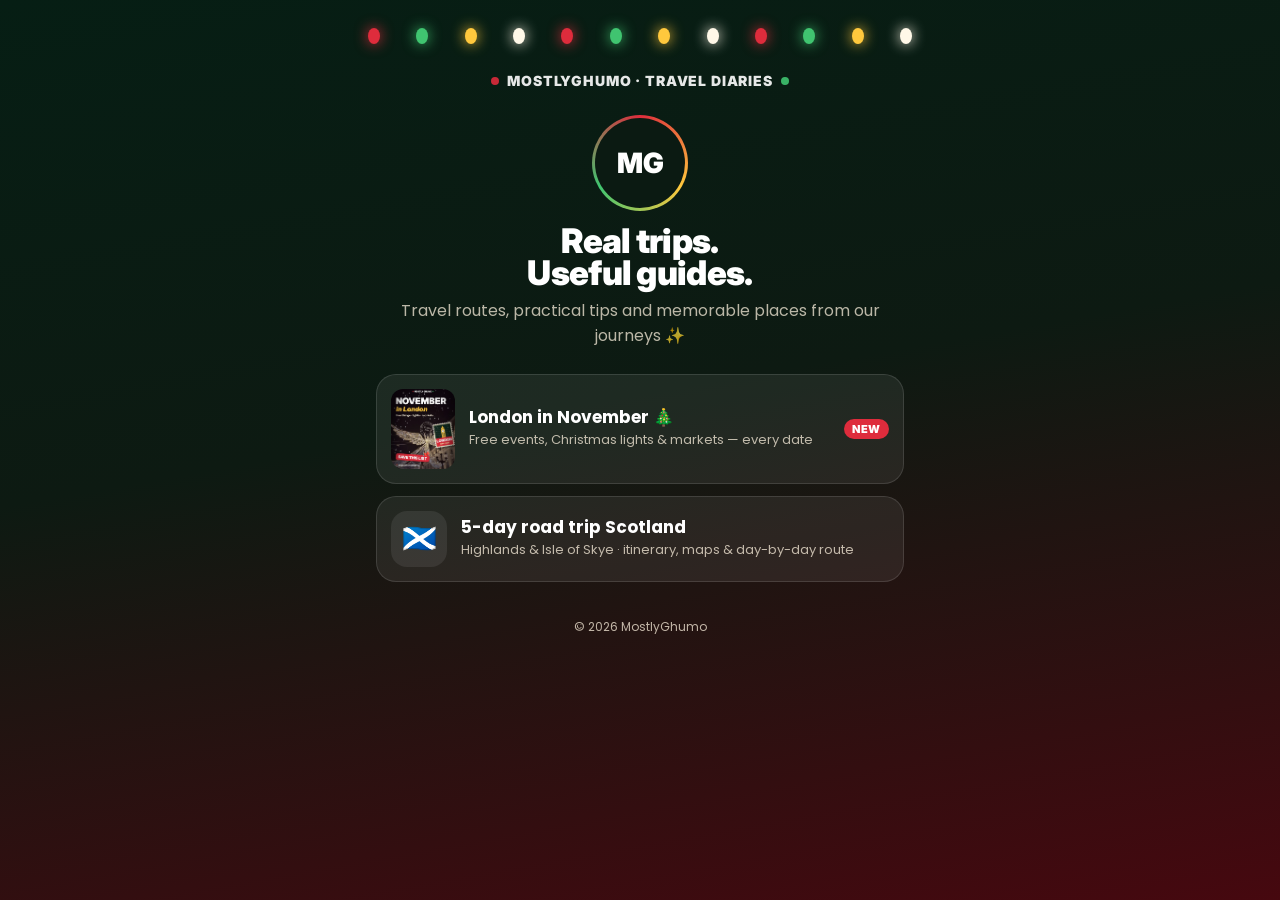
==== index.html @ f5c1419d "Add London in November guide and Christmas link hub Co-Authored-By: Claude Opus 5.5 <noreply@anthrop" ====
<!doctype html>
<html lang="en">
<head>
<meta charset="utf-8">
<meta name="viewport" content="width=device-width,initial-scale=1">
<title>MostlyGhumo | Travel Guides</title>
<meta name="description" content="Mostly Ghumo — London & UK travel guides, monthly event dates and real-life recommendations.">
<meta property="og:title" content="Mostly Ghumo">
<meta property="og:description" content="London & UK guides, monthly event dates and more.">
<meta property="og:image" content="assets/og-london-november.jpg">
<link rel="preconnect" href="https://fonts.googleapis.com"><link rel="preconnect" href="https://fonts.gstatic.com" crossorigin>
<link href="https://fonts.googleapis.com/css2?family=Inter:ital,wght@0,900;1,900&family=Poppins:wght@400;500;700&display=swap" rel="stylesheet">
<link rel="stylesheet" href="assets/style.css">
</head>
<body>
<div class="snow" aria-hidden="true"></div>
<main class="wrap">
  <div class="lights" aria-hidden="true"><span></span><span></span><span></span><span></span><span></span><span></span><span></span><span></span><span></span><span></span><span></span><span></span></div>
  <div class="brand">MOSTLYGHUMO · TRAVEL DIARIES</div>
  <header class="hero">
    <div class="avatar"><div>MG</div></div>
    <h1>Real trips.<br>Useful guides.</h1>
    <p class="muted">Travel routes, practical tips and memorable places from our journeys ✨</p>
  </header>
  <nav class="links" id="links" aria-label="Links"></nav>
  <footer>© <span id="y"></span> MostlyGhumo</footer>
</main>
<script>
/* ===== EDIT YOUR LINKS HERE =====
   Newest at the top. Leave url "" to hide a link until it's ready.
   img is optional (a small cover thumbnail), otherwise emoji is used. */
const LINKS = [
  { title: "London in November 🎄", sub: "Free events, Christmas lights & markets — every date", url: "london-november/", img: "assets/london-november-cover.jpg", tag: "NEW" },
  { title: "5-day road trip Scotland", sub: "Highlands & Isle of Skye · itinerary, maps & day-by-day route", url: "scotland-trip-2026/share-trip.html", emoji: "🏴󠁧󠁢󠁳󠁣󠁴󠁿" },
  { title: "Instagram", sub: "Follow for monthly London plans", url: "", emoji: "📸" },
];

const box = document.getElementById("links");
LINKS.filter(l => l.url).forEach(l => {
  const a = document.createElement("a");
  a.className = "link"; a.href = l.url;
  if (/^https?:/.test(l.url)) { a.target = "_blank"; a.rel = "noopener"; }
  a.innerHTML = (l.img ? `<img src="${l.img}" alt="" loading="lazy">` : `<span class="ico">${l.emoji || "✨"}</span>`)
    + `<span><b></b><small></small></span>` + (l.tag ? `<span class="tag">${l.tag}</span>` : "");
  a.querySelector("b").textContent = l.title;
  a.querySelector("small").textContent = l.sub || "";
  box.appendChild(a);
});
document.getElementById("y").textContent = new Date().getFullYear();
</script>
<script src="assets/snow.js"></script>
</body>
</html>
---- assets/style.css ----
:root{
  --red:#de2c3c;--green:#40c470;--gold:#ffc83d;--cream:#fff4e1;
  --bg1:#061e14;--bg2:#46080f;--card:rgba(255,255,255,.07);--line:rgba(255,255,255,.12);
  --text:#fff;--muted:rgba(255,244,225,.72);
}
*{box-sizing:border-box;margin:0;padding:0}
html{-webkit-text-size-adjust:100%;background:#0d1a12}
body{
  font-family:"Poppins",system-ui,-apple-system,sans-serif;color:var(--text);
  background:linear-gradient(170deg,var(--bg1) 0%,#0d1a12 45%,var(--bg2) 100%);
  min-height:100vh;overflow-x:hidden;
}
a{color:inherit}
.snow{position:fixed;inset:0;pointer-events:none;z-index:0;overflow:hidden}
.snow i{position:absolute;top:-10px;width:6px;height:6px;border-radius:50%;background:#fff;opacity:.75;animation:fall linear infinite}
@keyframes fall{to{transform:translate3d(var(--x,20px),105vh,0)}}
@media (prefers-reduced-motion:reduce){.snow{display:none}}
.wrap{position:relative;z-index:1;max-width:560px;margin:0 auto;padding:28px 16px 60px}
.lights{display:flex;justify-content:space-between;margin:0 -8px 22px;height:22px}
.lights span{width:12px;height:16px;border-radius:50%;box-shadow:0 0 14px currentColor;background:currentColor;animation:tw 1.8s ease-in-out infinite}
.lights span:nth-child(4n+1){color:var(--red)}.lights span:nth-child(4n+2){color:var(--green);animation-delay:.4s}
.lights span:nth-child(4n+3){color:var(--gold);animation-delay:.8s}.lights span:nth-child(4n){color:#fff8e8;animation-delay:1.2s}
@keyframes tw{50%{opacity:.45}}
.brand{font-family:"Inter",sans-serif;font-weight:900;letter-spacing:.06em;font-size:14px;text-align:center;opacity:.9}
.brand:before{content:"";display:inline-block;width:8px;height:8px;border-radius:50%;background:var(--red);margin-right:8px;vertical-align:1px}
.brand:after{content:"";display:inline-block;width:8px;height:8px;border-radius:50%;background:var(--green);margin-left:8px;vertical-align:1px}
h1{font-family:"Inter",sans-serif;font-weight:900;line-height:.95;letter-spacing:-.02em}
.kicker{color:var(--gold);font-weight:700}
.muted{color:var(--muted)}
.small{font-size:13px}

/* hub */
.hero{text-align:center;margin:26px 0 26px}
.avatar{width:96px;height:96px;border-radius:50%;margin:0 auto 14px;background:conic-gradient(var(--red),var(--gold),var(--green),var(--red));padding:3px}
.avatar div{width:100%;height:100%;border-radius:50%;background:#0b1a12;display:grid;place-items:center;font:900 28px "Inter",sans-serif}
.hero h1{font-size:34px}
.hero p{margin-top:8px}
.links{display:grid;gap:12px}
.link{display:flex;align-items:center;gap:14px;padding:14px;border-radius:20px;background:var(--card);border:1px solid var(--line);text-decoration:none;transition:transform .15s,background .15s}
.link:hover,.link:focus-visible{transform:translateY(-2px);background:rgba(255,255,255,.12)}
.link img{width:64px;height:80px;object-fit:cover;border-radius:12px;flex:none}
.link .ico{width:56px;height:56px;border-radius:16px;display:grid;place-items:center;font-size:28px;background:rgba(255,255,255,.08);flex:none}
.link b{display:block;font-size:17px;line-height:1.25}
.link small{display:block;color:var(--muted);font-size:13px;margin-top:2px}
.tag{font:900 11px "Inter",sans-serif;letter-spacing:.06em;background:var(--red);padding:3px 8px;border-radius:99px;margin-left:auto;flex:none}
.tag.g{background:var(--green);color:#082414}
footer{text-align:center;margin-top:36px;font-size:12px;color:var(--muted)}

/* guide page */
.back{display:inline-block;text-decoration:none;font-size:14px;color:var(--muted);margin-bottom:12px}
.ghead{display:flex;gap:16px;align-items:flex-start;justify-content:space-between;margin:18px 0 10px}
.ghead h1{font-size:44px}
.ghead h1 em{display:block;font-style:italic;color:var(--gold);font-size:36px}
.stamp{flex:none;width:96px;padding:6px;background:#faf6ec;transform:rotate(7deg);
  -webkit-mask:radial-gradient(circle 5px at 5px 5px,#0000 98%,#000) -5px -5px/12px 12px;
  mask:radial-gradient(circle 5px at 5px 5px,#0000 98%,#000) -5px -5px/12px 12px;filter:drop-shadow(0 6px 10px #0008)}
.stamp div{background:linear-gradient(#10281e 0 58%,var(--red) 58%);height:112px;display:flex;flex-direction:column;justify-content:flex-end;align-items:center;padding-bottom:10px;outline:2px solid #c8a03c;outline-offset:-4px}
.stamp b{font:900 17px "Inter",sans-serif;letter-spacing:.02em}
.stamp small{font:900 9px "Inter",sans-serif;color:#ffe6aa}
.chips{display:flex;flex-wrap:wrap;gap:8px;margin:14px 0 4px}
.chip{font:700 13px "Poppins",sans-serif;padding:7px 12px;border-radius:99px;border:1px solid var(--line);background:var(--card);color:#fff;cursor:pointer}
.chip[aria-pressed="true"]{background:var(--gold);color:#1b1200;border-color:var(--gold)}
section{margin-top:26px}
section h2{font:900 24px "Inter",sans-serif;display:flex;align-items:baseline;gap:10px}
section h2 span{font:700 14px "Poppins",sans-serif;color:var(--gold)}
.rows{display:grid;gap:8px;margin-top:12px}
.row{display:grid;grid-template-columns:96px 1fr;gap:12px;align-items:center;padding:8px;border-radius:16px;background:var(--card);border:1px solid var(--line)}
.pill{font:900 15px "Inter",sans-serif;text-align:center;padding:10px 4px;border-radius:12px;line-height:1.05}
.free .pill{background:var(--green);color:#0a1e12}
.major .pill{background:var(--red);color:#fff}
.lights-s .pill{background:var(--gold);color:#1b1200}
.markets .pill{background:var(--cream);color:var(--red)}
.row b{display:block;font-size:16px;line-height:1.25}
.row small{display:block;color:var(--muted);font-size:13px;margin-top:2px}
.row a{text-decoration:none}
.row a b:after{content:" ↗";color:var(--gold);font-size:13px}
.empty{color:var(--muted);font-size:14px;padding:6px 2px}
.note{margin-top:30px;padding:14px;border-radius:16px;border:1px dashed var(--line);font-size:13px;color:var(--muted)}
.cta{display:block;text-align:center;margin-top:22px;padding:14px;border-radius:16px;background:var(--red);font:900 16px "Inter",sans-serif;text-decoration:none}
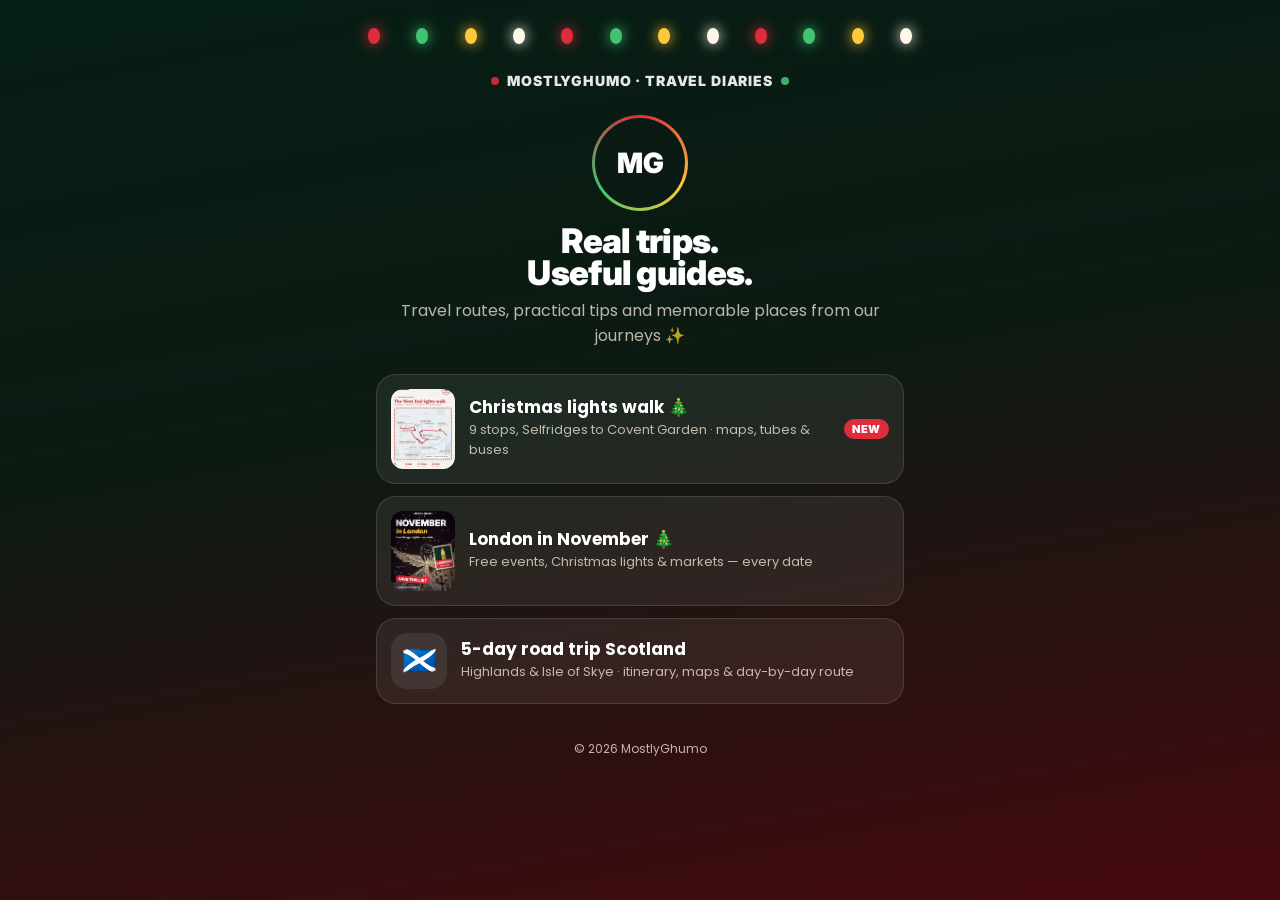
==== commit 2787b3d9: "Add London Christmas lights walks guide and link it from the hub Co-Authored-By: Claude Opus 5.5 <no" ====
--- a/index.html
+++ b/index.html
@@ -30,7 +30,8 @@
    Newest at the top. Leave url "" to hide a link until it's ready.
    img is optional (a small cover thumbnail), otherwise emoji is used. */
 const LINKS = [
-  { title: "London in November 🎄", sub: "Free events, Christmas lights & markets — every date", url: "london-november/", img: "assets/london-november-cover.jpg", tag: "NEW" },
+  { title: "Christmas lights walk 🎄", sub: "9 stops, Selfridges to Covent Garden · maps, tubes & buses", url: "london-christmas-lights/", img: "assets/lights-walk-cover.jpg", tag: "NEW" },
+  { title: "London in November 🎄", sub: "Free events, Christmas lights & markets — every date", url: "london-november/", img: "assets/london-november-cover.jpg" },
   { title: "5-day road trip Scotland", sub: "Highlands & Isle of Skye · itinerary, maps & day-by-day route", url: "scotland-trip-2026/share-trip.html", emoji: "🏴󠁧󠁢󠁳󠁣󠁴󠁿" },
   { title: "Instagram", sub: "Follow for monthly London plans", url: "", emoji: "📸" },
 ];
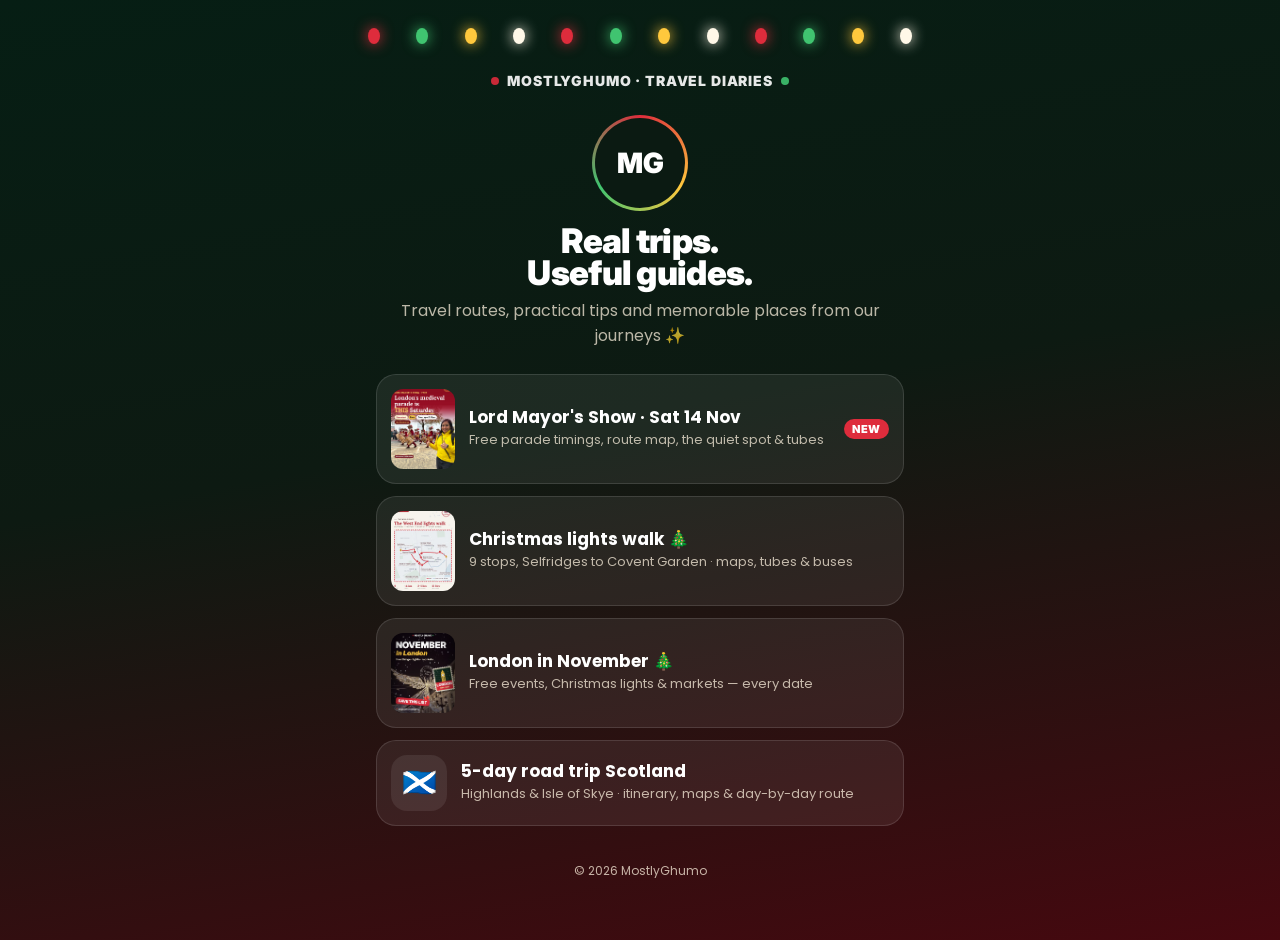
==== commit 83607296: "Add Lord Mayor's Show 2026 guide and link it from the hub New crimson-and-gold guide page with timin" ====
--- a/index.html
+++ b/index.html
@@ -30,7 +30,8 @@
    Newest at the top. Leave url "" to hide a link until it's ready.
    img is optional (a small cover thumbnail), otherwise emoji is used. */
 const LINKS = [
-  { title: "Christmas lights walk 🎄", sub: "9 stops, Selfridges to Covent Garden · maps, tubes & buses", url: "london-christmas-lights/", img: "assets/lights-walk-cover.jpg", tag: "NEW" },
+  { title: "Lord Mayor's Show · Sat 14 Nov", sub: "Free parade timings, route map, the quiet spot & tubes", url: "lord-mayors-show/", img: "assets/lord-mayors-show-cover.jpg", tag: "NEW" },
+  { title: "Christmas lights walk 🎄", sub: "9 stops, Selfridges to Covent Garden · maps, tubes & buses", url: "london-christmas-lights/", img: "assets/lights-walk-cover.jpg" },
   { title: "London in November 🎄", sub: "Free events, Christmas lights & markets — every date", url: "london-november/", img: "assets/london-november-cover.jpg" },
   { title: "5-day road trip Scotland", sub: "Highlands & Isle of Skye · itinerary, maps & day-by-day route", url: "scotland-trip-2026/share-trip.html", emoji: "🏴󠁧󠁢󠁳󠁣󠁴󠁿" },
   { title: "Instagram", sub: "Follow for monthly London plans", url: "", emoji: "📸" },
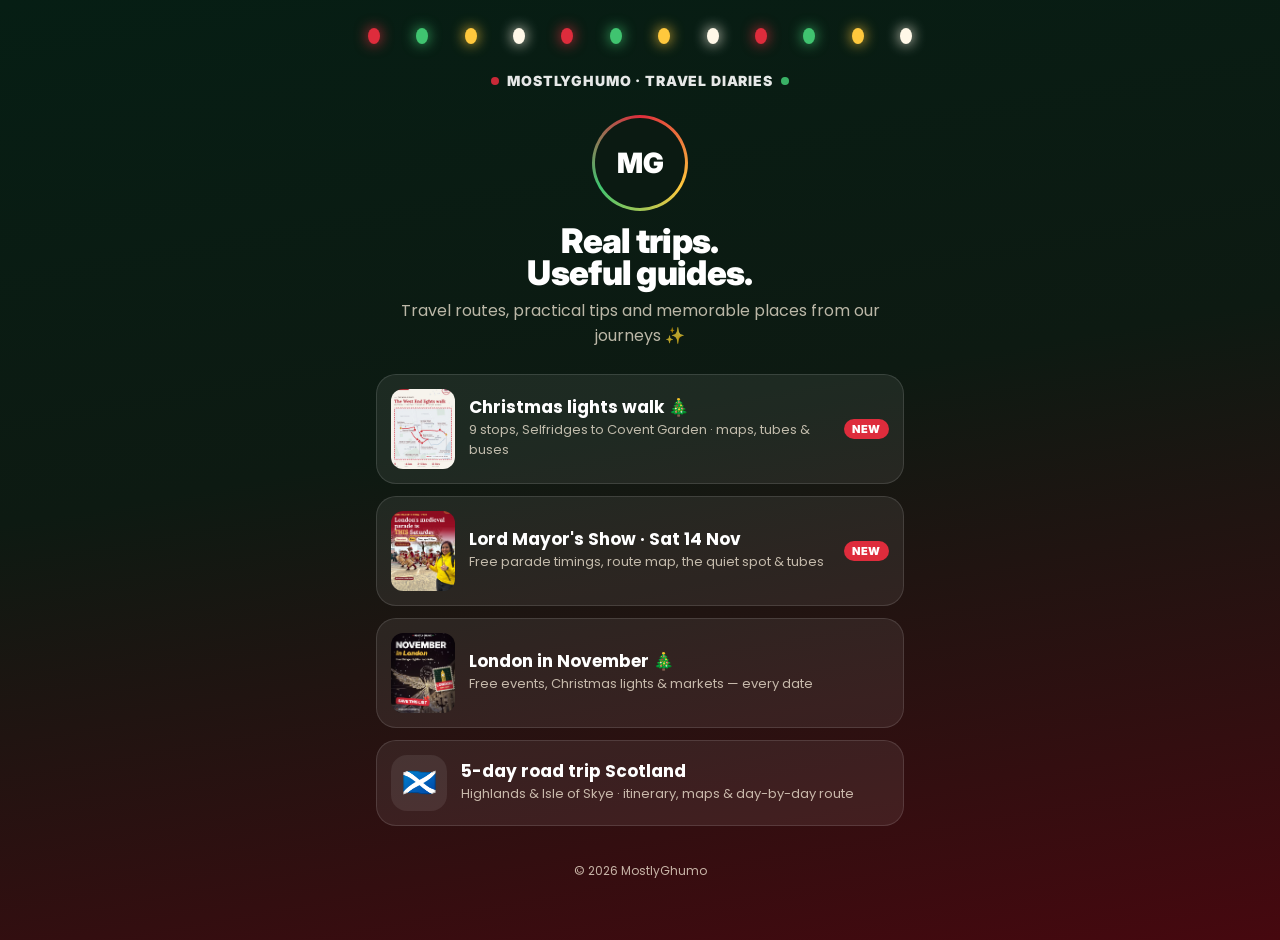
==== commit 36a66b29: "Put the Christmas lights walk first for today's reel Co-Authored-By: Claude Opus 5.5 <noreply@anthro" ====
--- a/index.html
+++ b/index.html
@@ -30,8 +30,8 @@
    Newest at the top. Leave url "" to hide a link until it's ready.
    img is optional (a small cover thumbnail), otherwise emoji is used. */
 const LINKS = [
+  { title: "Christmas lights walk 🎄", sub: "9 stops, Selfridges to Covent Garden · maps, tubes & buses", url: "london-christmas-lights/", img: "assets/lights-walk-cover.jpg", tag: "NEW" },
   { title: "Lord Mayor's Show · Sat 14 Nov", sub: "Free parade timings, route map, the quiet spot & tubes", url: "lord-mayors-show/", img: "assets/lord-mayors-show-cover.jpg", tag: "NEW" },
-  { title: "Christmas lights walk 🎄", sub: "9 stops, Selfridges to Covent Garden · maps, tubes & buses", url: "london-christmas-lights/", img: "assets/lights-walk-cover.jpg" },
   { title: "London in November 🎄", sub: "Free events, Christmas lights & markets — every date", url: "london-november/", img: "assets/london-november-cover.jpg" },
   { title: "5-day road trip Scotland", sub: "Highlands & Isle of Skye · itinerary, maps & day-by-day route", url: "scotland-trip-2026/share-trip.html", emoji: "🏴󠁧󠁢󠁳󠁣󠁴󠁿" },
   { title: "Instagram", sub: "Follow for monthly London plans", url: "", emoji: "📸" },
